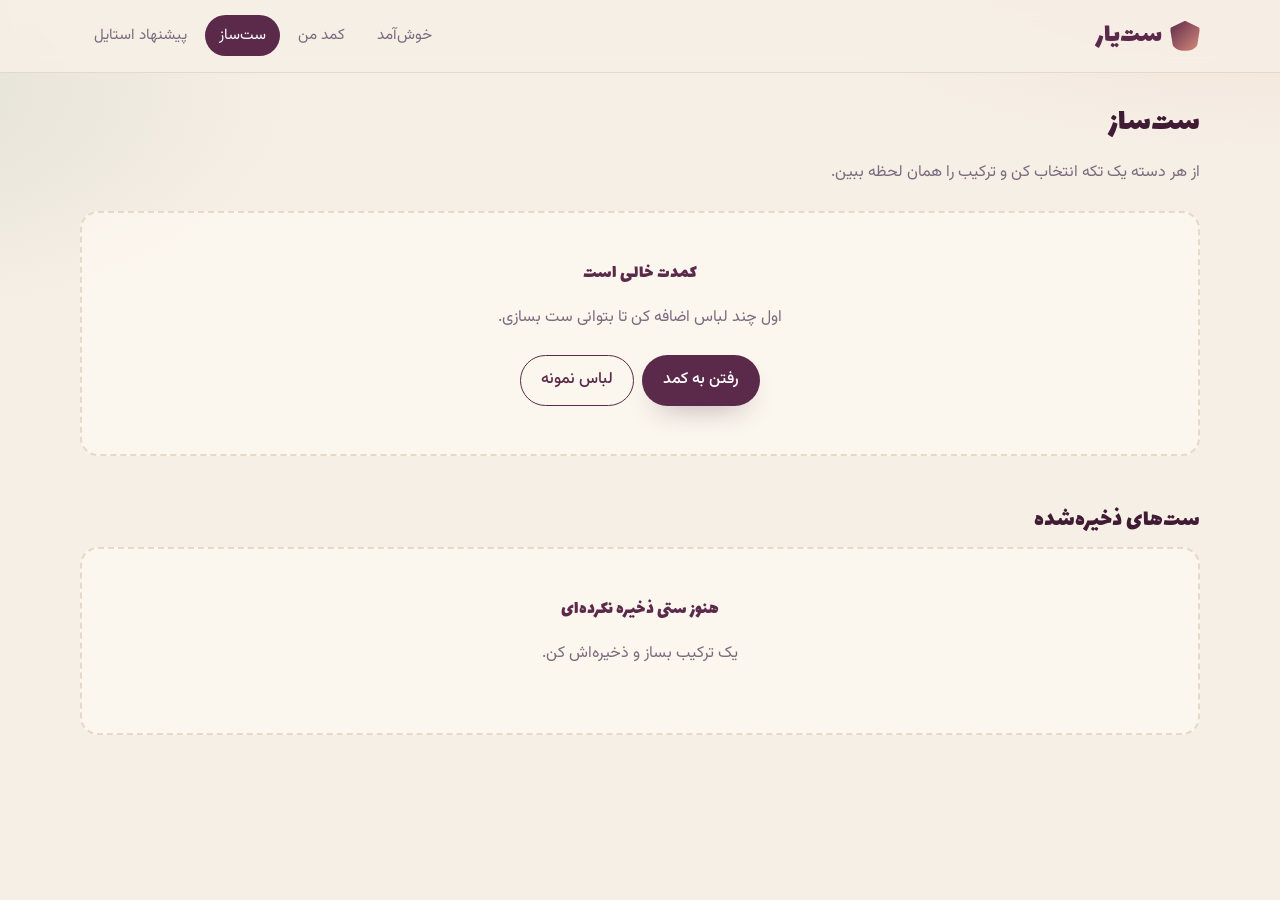
==== builder.html @ ca64f395 "feat: add outfit builder and saved outfits Co-Authored-By: Claude Sonnet 5.5 <noreply@anthropic.com>" ====
<!DOCTYPE html>
<html lang="fa" dir="rtl">
<head>
  <meta charset="UTF-8">
  <meta name="viewport" content="width=device-width, initial-scale=1">
  <title>ست‌ساز | ست‌یار</title>
  <link rel="preconnect" href="https://fonts.googleapis.com">
  <link rel="preconnect" href="https://fonts.gstatic.com" crossorigin>
  <link href="https://fonts.googleapis.com/css2?family=Lalezar&family=Vazirmatn:wght@400;500;700&display=swap" rel="stylesheet">
  <link rel="stylesheet" href="css/base.css">
  <link rel="stylesheet" href="css/outfit.css">
  <link rel="stylesheet" href="css/builder.css">
</head>
<body data-page="builder">
  <header id="site-header"></header>

  <main class="container">
    <div class="page-title">
      <h1>ست‌ساز</h1>
      <p>از هر دسته یک تکه انتخاب کن و ترکیب را همان لحظه ببین.</p>
    </div>

    <div id="builder-area"></div>

    <section class="saved">
      <h2>ست‌های ذخیره‌شده</h2>
      <div id="saved" class="outfit-list"></div>
    </section>
  </main>

  <script src="js/storage.js"></script>
  <script src="js/ui.js"></script>
  <script src="js/builder.js"></script>
</body>
</html>
---- css/base.css ----
/* ست‌یار — استایل‌های مشترک (برنچ develop) */
:root {
  --cream: #f6efe6;
  --paper: #fffaf3;
  --ink: #2a1f2d;
  --muted: #7b6b7e;
  --plum: #5b2a4a;
  --plum-d: #401b34;
  --rose: #d98b7b;
  --sage: #8aa08a;
  --line: #e6d9c8;
  --radius: 18px;
  --shadow: 0 14px 30px -16px rgba(64, 27, 52, 0.45);
}

* { box-sizing: border-box; }

html { scroll-behavior: smooth; }

body {
  margin: 0;
  background:
    radial-gradient(900px 400px at 100% -10%, rgba(217, 139, 123, 0.22), transparent 60%),
    radial-gradient(700px 380px at -10% 10%, rgba(138, 160, 138, 0.18), transparent 60%),
    var(--cream);
  color: var(--ink);
  font-family: "Vazirmatn", Tahoma, sans-serif;
  line-height: 1.9;
  min-height: 100vh;
}

h1, h2, h3 {
  font-family: "Lalezar", "Vazirmatn", sans-serif;
  font-weight: 400;
  line-height: 1.4;
  margin: 0 0 0.4em;
  color: var(--plum-d);
}

a { color: inherit; text-decoration: none; }
img { max-width: 100%; display: block; }
[hidden] { display: none !important; }

.container { width: min(1120px, 100% - 32px); margin-inline: auto; }
main.container { padding-block: 28px 64px; }

/* ---------- هدر ---------- */
.site-header {
  position: sticky;
  top: 0;
  z-index: 20;
  background: rgba(246, 239, 230, 0.88);
  backdrop-filter: blur(10px);
  border-bottom: 1px solid var(--line);
}
.site-header .container {
  display: flex;
  align-items: center;
  justify-content: space-between;
  gap: 16px;
  padding-block: 10px;
}
.brand {
  font-family: "Lalezar", sans-serif;
  font-size: 1.7rem;
  color: var(--plum);
  display: flex;
  align-items: center;
  gap: 8px;
}
.brand-mark {
  width: 30px; height: 30px;
  border-radius: 10px 10px 14px 14px;
  background: linear-gradient(135deg, var(--plum), var(--rose));
  display: inline-block;
  clip-path: polygon(50% 0, 100% 24%, 88% 100%, 12% 100%, 0 24%);
}
.nav { display: flex; gap: 4px; flex-wrap: wrap; }
.nav a {
  padding: 6px 14px;
  border-radius: 999px;
  font-size: 0.95rem;
  color: var(--muted);
  transition: 0.2s;
}
.nav a:hover { background: rgba(91, 42, 74, 0.08); color: var(--plum); }
.nav a.active { background: var(--plum); color: #fff; }

/* ---------- دکمه‌ها ---------- */
.btn {
  font: inherit;
  cursor: pointer;
  border: 1.5px solid transparent;
  border-radius: 999px;
  padding: 9px 20px;
  font-weight: 500;
  display: inline-flex;
  align-items: center;
  justify-content: center;
  gap: 8px;
  transition: transform 0.15s, background 0.2s, box-shadow 0.2s;
}
.btn:active { transform: scale(0.97); }
.btn-primary { background: var(--plum); color: #fff; box-shadow: var(--shadow); }
.btn-primary:hover { background: var(--plum-d); }
.btn-ghost { background: transparent; color: var(--plum); border-color: var(--plum); }
.btn-ghost:hover { background: rgba(91, 42, 74, 0.08); }
.btn-soft { background: rgba(91, 42, 74, 0.08); color: var(--plum); }
.btn-soft:hover { background: rgba(91, 42, 74, 0.15); }
.btn-danger { background: transparent; color: #a03047; border-color: #e3b3bd; }
.btn-danger:hover { background: #fbeaee; }
.btn-sm { padding: 5px 13px; font-size: 0.85rem; }

/* ---------- کارت و چیپ ---------- */
.card {
  background: var(--paper);
  border: 1px solid var(--line);
  border-radius: var(--radius);
  box-shadow: var(--shadow);
}
.chip {
  font: inherit;
  cursor: pointer;
  border: 1.5px solid var(--line);
  background: var(--paper);
  color: var(--ink);
  border-radius: 999px;
  padding: 5px 16px;
  font-size: 0.92rem;
  transition: 0.15s;
}
.chip:hover { border-color: var(--plum); }
.chip.active { background: var(--plum); border-color: var(--plum); color: #fff; }

.tag {
  display: inline-block;
  font-size: 0.75rem;
  padding: 0 10px;
  border-radius: 999px;
  background: rgba(138, 160, 138, 0.22);
  color: #3f5a42;
}

.dot {
  display: inline-block;
  width: 14px; height: 14px;
  border-radius: 50%;
  border: 1px solid rgba(0, 0, 0, 0.2);
  vertical-align: middle;
}

/* ---------- فرم ---------- */
label.field { display: block; margin-bottom: 14px; font-size: 0.92rem; color: var(--muted); }
.input, select.input {
  width: 100%;
  font: inherit;
  padding: 9px 14px;
  border: 1.5px solid var(--line);
  border-radius: 12px;
  background: #fff;
  color: var(--ink);
  margin-top: 4px;
}
.input:focus { outline: none; border-color: var(--plum); }

/* ---------- حالت خالی ---------- */
.empty {
  text-align: center;
  padding: 48px 20px;
  color: var(--muted);
  border: 2px dashed var(--line);
  border-radius: var(--radius);
  background: rgba(255, 250, 243, 0.6);
}
.empty h3 { color: var(--plum); }
.empty .btn { margin: 6px 4px 0; }

/* ---------- اعلان ---------- */
.toast {
  position: fixed;
  bottom: 24px;
  left: 50%;
  transform: translate(-50%, 20px);
  background: var(--plum-d);
  color: #fff;
  padding: 10px 22px;
  border-radius: 999px;
  opacity: 0;
  pointer-events: none;
  transition: 0.3s;
  z-index: 50;
  box-shadow: var(--shadow);
}
.toast.show { opacity: 1; transform: translate(-50%, 0); }

.page-title { margin-bottom: 22px; }
.page-title p { color: var(--muted); margin: 0; }

@media (max-width: 640px) {
  .site-header .container { flex-direction: column; gap: 6px; }
  .nav { justify-content: center; }
}
---- css/outfit.css ----
/* ست‌یار — نمایش ست (برنچ feature-notes و feature-reminders) */
.board {
  display: grid;
  grid-template-columns: 1fr 1fr;
  gap: 8px;
  padding: 12px;
  background:
    repeating-linear-gradient(45deg, rgba(91, 42, 74, 0.03) 0 8px, transparent 8px 16px),
    #fff;
  border-radius: 14px;
  border: 1px solid var(--line);
}
.board .slot {
  aspect-ratio: 1 / 1;
  border-radius: 12px;
  background: var(--cream);
  display: flex;
  align-items: center;
  justify-content: center;
  overflow: hidden;
  position: relative;
}
.board .slot img { width: 100%; height: 100%; object-fit: contain; }
.board .slot.empty-slot {
  border: 2px dashed var(--line);
  background: transparent;
  color: var(--muted);
  font-size: 0.85rem;
}
.board .slot small {
  position: absolute;
  bottom: 4px;
  right: 6px;
  background: rgba(255, 250, 243, 0.92);
  border-radius: 999px;
  padding: 0 8px;
  font-size: 0.7rem;
  color: var(--muted);
  max-width: calc(100% - 12px);
  white-space: nowrap;
  overflow: hidden;
  text-overflow: ellipsis;
  line-height: 1.7;
}

.outfit-list {
  display: grid;
  grid-template-columns: repeat(auto-fill, minmax(260px, 1fr));
  gap: 18px;
}
.outfit-card { padding: 14px; display: flex; flex-direction: column; gap: 10px; }
.outfit-card h3 { margin: 0; font-size: 1.15rem; }
.outfit-card .meta { display: flex; justify-content: space-between; align-items: center; gap: 8px; }
.outfit-card .actions { display: flex; gap: 8px; flex-wrap: wrap; }
---- css/builder.css ----
/* ست‌یار — صفحه ست‌ساز (برنچ feature-notes) */
.builder {
  display: grid;
  grid-template-columns: 1fr 1fr;
  gap: 24px;
  align-items: start;
}
.pickers { display: grid; gap: 12px; }

.picker {
  display: grid;
  grid-template-columns: auto 1fr auto;
  align-items: center;
  gap: 10px;
  padding: 10px 14px;
}
.picker .info { text-align: center; min-width: 0; }
.picker .info strong { display: block; font-weight: 500; }
.picker .info span {
  display: block;
  font-size: 0.82rem;
  color: var(--muted);
  white-space: nowrap;
  overflow: hidden;
  text-overflow: ellipsis;
}
.picker .arrow {
  width: 38px; height: 38px;
  border-radius: 50%;
  border: 1.5px solid var(--line);
  background: #fff;
  color: var(--plum);
  font-size: 1.1rem;
  cursor: pointer;
  line-height: 1;
}
.picker .arrow:hover { border-color: var(--plum); }
.picker .arrow:disabled { opacity: 0.35; cursor: default; }
.picker .none-btn { grid-column: 1 / -1; justify-self: center; }

.preview-card { padding: 18px; position: sticky; top: 84px; }
.preview-card .board { margin-bottom: 14px; }
.save-row { display: grid; gap: 10px; }

.saved { margin-top: 48px; }

@media (max-width: 820px) {
  .builder { grid-template-columns: 1fr; }
  .preview-card { position: static; order: -1; }
}
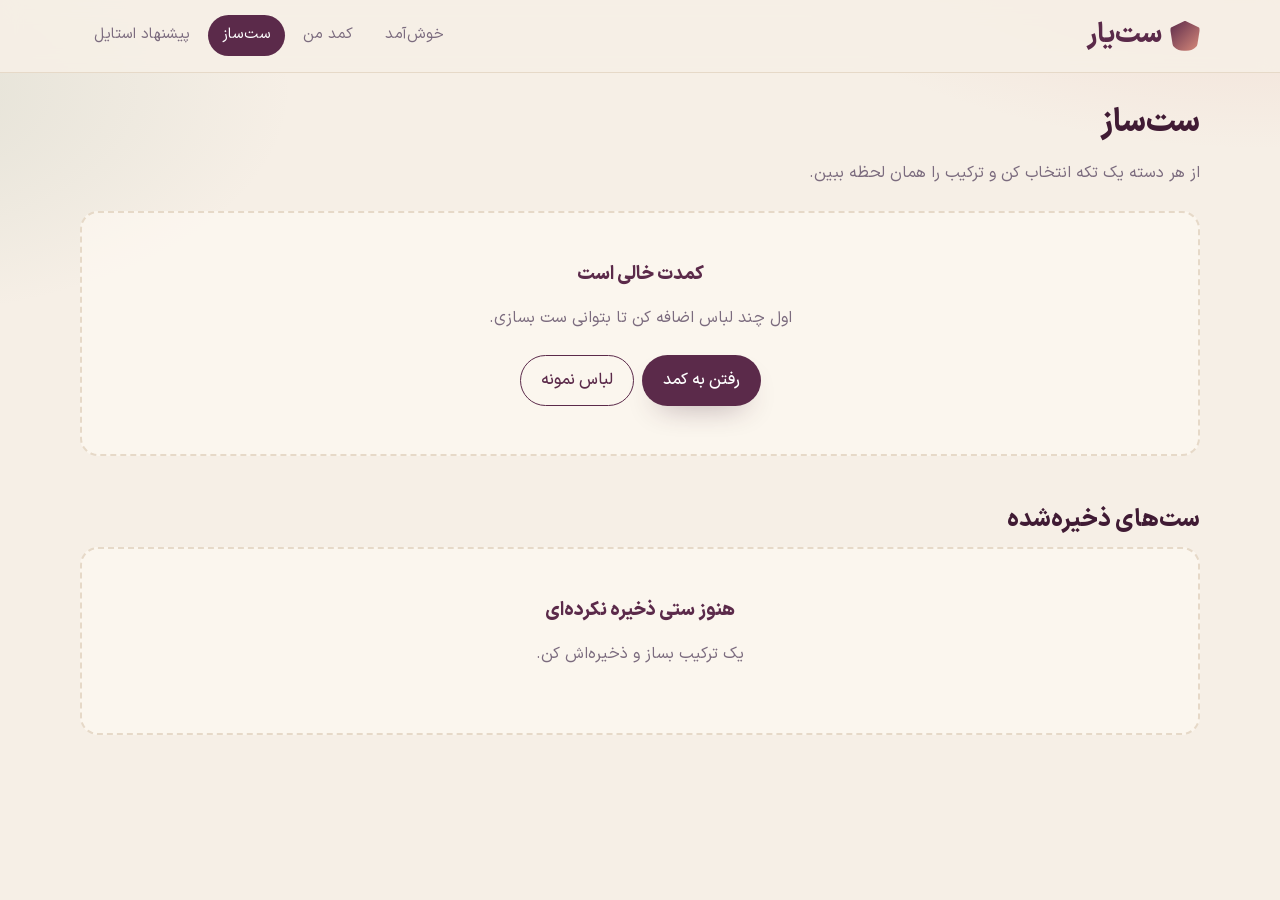
==== commit 21b279f6: "feat: use IRANSansX font across the site (self-hosted) Co-Authored-By: Claude Sonnet 5.5 <noreply@an" ====
--- a/builder.html
+++ b/builder.html
@@ -4,9 +4,6 @@
   <meta charset="UTF-8">
   <meta name="viewport" content="width=device-width, initial-scale=1">
   <title>ست‌ساز | ست‌یار</title>
-  <link rel="preconnect" href="https://fonts.googleapis.com">
-  <link rel="preconnect" href="https://fonts.gstatic.com" crossorigin>
-  <link href="https://fonts.googleapis.com/css2?family=Lalezar&family=Vazirmatn:wght@400;500;700&display=swap" rel="stylesheet">
   <link rel="stylesheet" href="css/base.css">
   <link rel="stylesheet" href="css/outfit.css">
   <link rel="stylesheet" href="css/builder.css">
--- a/css/base.css
+++ b/css/base.css
@@ -1,4 +1,83 @@
 /* ست‌یار — استایل‌های مشترک (برنچ develop) */
+/* فونت ایران‌سنس ایکس (فایل‌ها در پوشه fonts/) */
+@font-face {
+  font-family: "IRANSansX";
+  src: url("../fonts/IRANSansX-Thin.woff") format("woff");
+  font-weight: 100;
+  font-style: normal;
+  font-display: swap;
+}
+@font-face {
+  font-family: "IRANSansX";
+  src: url("../fonts/IRANSansX-UltraLight.woff") format("woff");
+  font-weight: 200;
+  font-style: normal;
+  font-display: swap;
+}
+@font-face {
+  font-family: "IRANSansX";
+  src: url("../fonts/IRANSansX-Light.woff") format("woff");
+  font-weight: 300;
+  font-style: normal;
+  font-display: swap;
+}
+@font-face {
+  font-family: "IRANSansX";
+  src: url("../fonts/IRANSansX-Regular.woff") format("woff");
+  font-weight: 400;
+  font-style: normal;
+  font-display: swap;
+}
+@font-face {
+  font-family: "IRANSansX";
+  src: url("../fonts/IRANSansX-Medium.woff") format("woff");
+  font-weight: 500;
+  font-style: normal;
+  font-display: swap;
+}
+@font-face {
+  font-family: "IRANSansX";
+  src: url("../fonts/IRANSansX-DemiBold.woff") format("woff");
+  font-weight: 600;
+  font-style: normal;
+  font-display: swap;
+}
+@font-face {
+  font-family: "IRANSansX";
+  src: url("../fonts/IRANSansX-Bold.woff") format("woff");
+  font-weight: 700;
+  font-style: normal;
+  font-display: swap;
+}
+@font-face {
+  font-family: "IRANSansX";
+  src: url("../fonts/IRANSansX-ExtraBold.woff") format("woff");
+  font-weight: 800;
+  font-style: normal;
+  font-display: swap;
+}
+@font-face {
+  font-family: "IRANSansX";
+  src: url("../fonts/IRANSansX-Black.woff") format("woff");
+  font-weight: 900;
+  font-style: normal;
+  font-display: swap;
+}
+@font-face {
+  font-family: "IRANSansX";
+  src: url("../fonts/IRANSansX-ExtraBlack.woff") format("woff");
+  font-weight: 950;
+  font-style: normal;
+  font-display: swap;
+}
+@font-face {
+  font-family: "IRANSansX";
+  src: url("../fonts/IRANSansX-Heavy.woff") format("woff");
+  font-weight: 1000;
+  font-style: normal;
+  font-display: swap;
+}
+
 :root {
   --cream: #f6efe6;
   --paper: #fffaf3;
@@ -24,14 +103,13 @@
     radial-gradient(700px 380px at -10% 10%, rgba(138, 160, 138, 0.18), transparent 60%),
     var(--cream);
   color: var(--ink);
-  font-family: "Vazirmatn", Tahoma, sans-serif;
+  font-family: "IRANSansX", Tahoma, sans-serif;
   line-height: 1.9;
   min-height: 100vh;
 }
 
 h1, h2, h3 {
-  font-family: "Lalezar", "Vazirmatn", sans-serif;
-  font-weight: 400;
+  font-weight: 800;
   line-height: 1.4;
   margin: 0 0 0.4em;
   color: var(--plum-d);
@@ -61,7 +139,7 @@
   padding-block: 10px;
 }
 .brand {
-  font-family: "Lalezar", sans-serif;
+  font-weight: 800;
   font-size: 1.7rem;
   color: var(--plum);
   display: flex;
